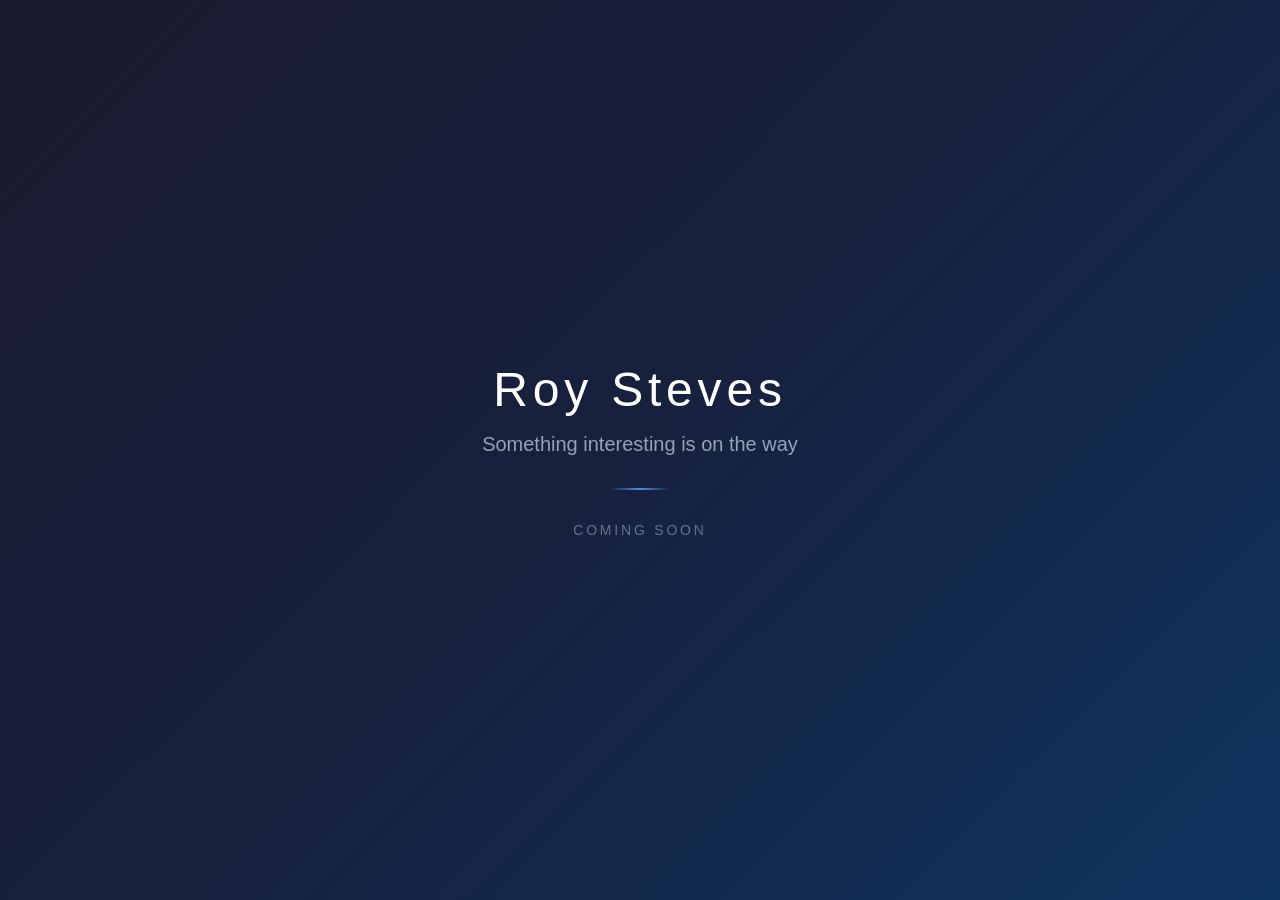
==== index.html @ a5202943 "Initial coming soon page" ====
<!DOCTYPE html>
<html lang="en">
<head>
  <meta charset="UTF-8">
  <meta name="viewport" content="width=device-width, initial-scale=1.0">
  <title>Roy Steves</title>
  <style>
    * {
      margin: 0;
      padding: 0;
      box-sizing: border-box;
    }

    body {
      font-family: -apple-system, BlinkMacSystemFont, 'Segoe UI', Roboto, Oxygen, Ubuntu, sans-serif;
      min-height: 100vh;
      display: flex;
      align-items: center;
      justify-content: center;
      background: linear-gradient(135deg, #1a1a2e 0%, #16213e 50%, #0f3460 100%);
      color: #fff;
    }

    .container {
      text-align: center;
      padding: 2rem;
    }

    h1 {
      font-size: 3rem;
      font-weight: 300;
      margin-bottom: 1rem;
      letter-spacing: 0.1em;
    }

    .tagline {
      font-size: 1.25rem;
      color: #94a3b8;
      font-weight: 300;
    }

    .divider {
      width: 60px;
      height: 2px;
      background: linear-gradient(90deg, transparent, #4f8fea, transparent);
      margin: 2rem auto;
    }

    .coming-soon {
      font-size: 0.875rem;
      color: #64748b;
      text-transform: uppercase;
      letter-spacing: 0.2em;
    }
  </style>
</head>
<body>
  <div class="container">
    <h1>Roy Steves</h1>
    <p class="tagline">Something interesting is on the way</p>
    <div class="divider"></div>
    <p class="coming-soon">Coming Soon</p>
  </div>
</body>
</html>
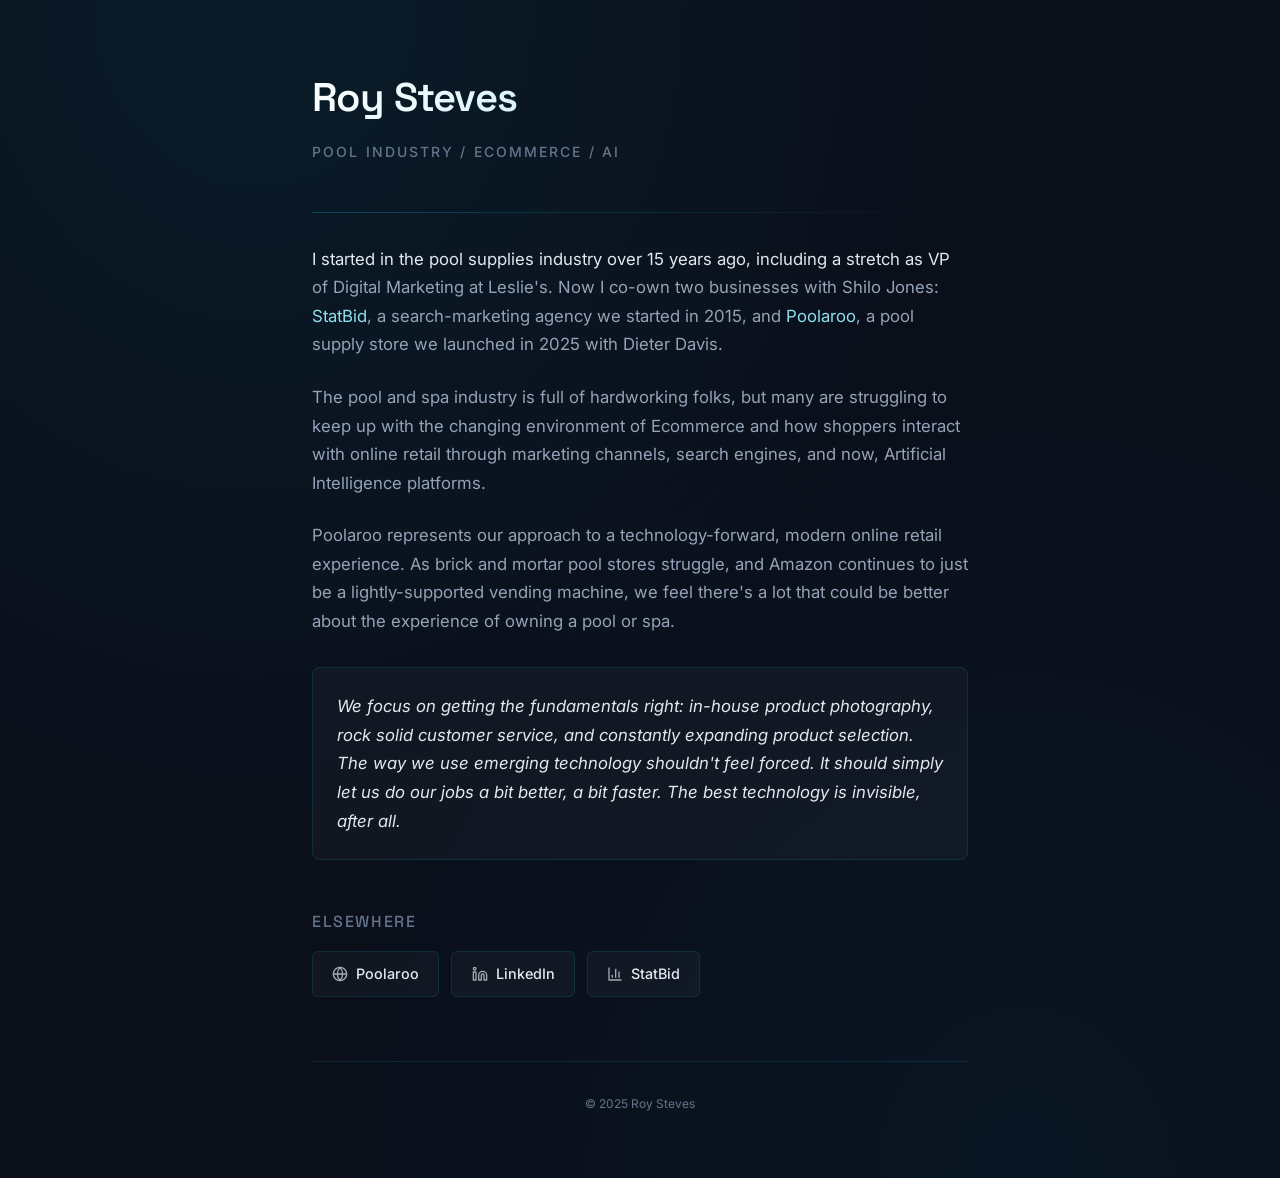
==== commit 12de07c2: "Add bio content with Poolaroo-inspired dark theme" ====
--- a/index.html
+++ b/index.html
@@ -4,7 +4,22 @@
   <meta charset="UTF-8">
   <meta name="viewport" content="width=device-width, initial-scale=1.0">
   <title>Roy Steves</title>
+  <link rel="preconnect" href="https://fonts.googleapis.com">
+  <link rel="preconnect" href="https://fonts.gstatic.com" crossorigin>
+  <link href="https://fonts.googleapis.com/css2?family=Inter:wght@300;400;500;600&family=Space+Grotesk:wght@400;500;600&display=swap" rel="stylesheet">
   <style>
+    :root {
+      --brand-primary: #00B4D8;
+      --brand-dark: #0077B6;
+      --brand-accent: #90E0EF;
+      --bg-dark: #0a0f1a;
+      --bg-card: rgba(255, 255, 255, 0.03);
+      --text-primary: #e2e8f0;
+      --text-secondary: #94a3b8;
+      --text-muted: #64748b;
+      --border-subtle: rgba(0, 180, 216, 0.15);
+    }
+
     * {
       margin: 0;
       padding: 0;
@@ -12,54 +27,207 @@
     }
 
     body {
-      font-family: -apple-system, BlinkMacSystemFont, 'Segoe UI', Roboto, Oxygen, Ubuntu, sans-serif;
+      font-family: 'Inter', -apple-system, BlinkMacSystemFont, sans-serif;
       min-height: 100vh;
+      background: var(--bg-dark);
+      background-image:
+        radial-gradient(ellipse at 20% 0%, rgba(0, 180, 216, 0.08) 0%, transparent 50%),
+        radial-gradient(ellipse at 80% 100%, rgba(0, 119, 182, 0.06) 0%, transparent 50%);
+      color: var(--text-primary);
+      line-height: 1.7;
+    }
+
+    .container {
+      max-width: 720px;
+      margin: 0 auto;
+      padding: 4rem 2rem;
+    }
+
+    header {
+      margin-bottom: 3rem;
+    }
+
+    h1 {
+      font-family: 'Space Grotesk', sans-serif;
+      font-size: 2.5rem;
+      font-weight: 600;
+      letter-spacing: -0.02em;
+      margin-bottom: 0.5rem;
+      background: linear-gradient(135deg, #fff 0%, var(--brand-accent) 100%);
+      -webkit-background-clip: text;
+      -webkit-text-fill-color: transparent;
+      background-clip: text;
+    }
+
+    .subtitle {
+      font-size: 0.875rem;
+      color: var(--text-muted);
+      text-transform: uppercase;
+      letter-spacing: 0.15em;
+      font-weight: 500;
+    }
+
+    .divider {
+      height: 1px;
+      background: linear-gradient(90deg, var(--brand-primary), transparent);
+      margin: 2rem 0;
+      opacity: 0.3;
+    }
+
+    .content p {
+      font-size: 1.05rem;
+      color: var(--text-secondary);
+      margin-bottom: 1.5rem;
+    }
+
+    .content p:first-of-type::first-line {
+      color: var(--text-primary);
+      font-weight: 400;
+    }
+
+    .highlight {
+      color: var(--brand-accent);
+    }
+
+    .philosophy {
+      background: var(--bg-card);
+      border: 1px solid var(--border-subtle);
+      border-radius: 8px;
+      padding: 1.5rem;
+      margin: 2rem 0;
+    }
+
+    .philosophy p {
+      margin-bottom: 0;
+      font-style: italic;
+      color: var(--text-primary);
+    }
+
+    h2 {
+      font-family: 'Space Grotesk', sans-serif;
+      font-size: 1rem;
+      font-weight: 500;
+      color: var(--text-muted);
+      text-transform: uppercase;
+      letter-spacing: 0.1em;
+      margin-top: 3rem;
+      margin-bottom: 1rem;
+    }
+
+    .links {
       display: flex;
+      flex-wrap: wrap;
+      gap: 0.75rem;
+    }
+
+    .links a {
+      display: inline-flex;
       align-items: center;
-      justify-content: center;
-      background: linear-gradient(135deg, #1a1a2e 0%, #16213e 50%, #0f3460 100%);
-      color: #fff;
-    }
-
-    .container {
+      gap: 0.5rem;
+      padding: 0.6rem 1.2rem;
+      background: var(--bg-card);
+      border: 1px solid var(--border-subtle);
+      border-radius: 6px;
+      color: var(--text-primary);
+      text-decoration: none;
+      font-size: 0.9rem;
+      font-weight: 500;
+      transition: all 0.2s ease;
+    }
+
+    .links a:hover {
+      background: rgba(0, 180, 216, 0.1);
+      border-color: var(--brand-primary);
+      color: var(--brand-accent);
+      transform: translateY(-1px);
+    }
+
+    .links a svg {
+      width: 16px;
+      height: 16px;
+      opacity: 0.7;
+    }
+
+    footer {
+      margin-top: 4rem;
+      padding-top: 2rem;
+      border-top: 1px solid var(--border-subtle);
       text-align: center;
-      padding: 2rem;
-    }
-
-    h1 {
-      font-size: 3rem;
-      font-weight: 300;
-      margin-bottom: 1rem;
-      letter-spacing: 0.1em;
-    }
-
-    .tagline {
-      font-size: 1.25rem;
-      color: #94a3b8;
-      font-weight: 300;
-    }
-
-    .divider {
-      width: 60px;
-      height: 2px;
-      background: linear-gradient(90deg, transparent, #4f8fea, transparent);
-      margin: 2rem auto;
-    }
-
-    .coming-soon {
-      font-size: 0.875rem;
-      color: #64748b;
-      text-transform: uppercase;
-      letter-spacing: 0.2em;
+      font-size: 0.75rem;
+      color: var(--text-muted);
+    }
+
+    @media (max-width: 600px) {
+      .container {
+        padding: 2rem 1.5rem;
+      }
+
+      h1 {
+        font-size: 2rem;
+      }
+
+      .links {
+        flex-direction: column;
+      }
+
+      .links a {
+        justify-content: center;
+      }
     }
   </style>
 </head>
 <body>
   <div class="container">
-    <h1>Roy Steves</h1>
-    <p class="tagline">Something interesting is on the way</p>
+    <header>
+      <h1>Roy Steves</h1>
+      <p class="subtitle">Pool Industry / Ecommerce / AI</p>
+    </header>
+
     <div class="divider"></div>
-    <p class="coming-soon">Coming Soon</p>
+
+    <div class="content">
+      <p>I started in the pool supplies industry over 15 years ago, including a stretch as VP of Digital Marketing at Leslie's. Now I co-own two businesses with Shilo Jones: <span class="highlight">StatBid</span>, a search-marketing agency we started in 2015, and <span class="highlight">Poolaroo</span>, a pool supply store we launched in 2025 with Dieter Davis.</p>
+
+      <p>The pool and spa industry is full of hardworking folks, but many are struggling to keep up with the changing environment of Ecommerce and how shoppers interact with online retail through marketing channels, search engines, and now, Artificial Intelligence platforms.</p>
+
+      <p>Poolaroo represents our approach to a technology-forward, modern online retail experience. As brick and mortar pool stores struggle, and Amazon continues to just be a lightly-supported vending machine, we feel there's a lot that could be better about the experience of owning a pool or spa.</p>
+
+      <div class="philosophy">
+        <p>We focus on getting the fundamentals right: in-house product photography, rock solid customer service, and constantly expanding product selection. The way we use emerging technology shouldn't feel forced. It should simply let us do our jobs a bit better, a bit faster. The best technology is invisible, after all.</p>
+      </div>
+    </div>
+
+    <h2>Elsewhere</h2>
+    <div class="links">
+      <a href="https://poolaroo.com" target="_blank" rel="noopener">
+        <svg viewBox="0 0 24 24" fill="none" stroke="currentColor" stroke-width="2" stroke-linecap="round" stroke-linejoin="round">
+          <circle cx="12" cy="12" r="10"/>
+          <path d="M2 12h20M12 2a15.3 15.3 0 0 1 4 10 15.3 15.3 0 0 1-4 10 15.3 15.3 0 0 1-4-10 15.3 15.3 0 0 1 4-10z"/>
+        </svg>
+        Poolaroo
+      </a>
+      <a href="https://linkedin.com/in/roysteves" target="_blank" rel="noopener">
+        <svg viewBox="0 0 24 24" fill="none" stroke="currentColor" stroke-width="2" stroke-linecap="round" stroke-linejoin="round">
+          <path d="M16 8a6 6 0 0 1 6 6v7h-4v-7a2 2 0 0 0-2-2 2 2 0 0 0-2 2v7h-4v-7a6 6 0 0 1 6-6z"/>
+          <rect x="2" y="9" width="4" height="12"/>
+          <circle cx="4" cy="4" r="2"/>
+        </svg>
+        LinkedIn
+      </a>
+      <a href="https://statbid.com" target="_blank" rel="noopener">
+        <svg viewBox="0 0 24 24" fill="none" stroke="currentColor" stroke-width="2" stroke-linecap="round" stroke-linejoin="round">
+          <path d="M3 3v18h18"/>
+          <path d="M18 17V9"/>
+          <path d="M13 17V5"/>
+          <path d="M8 17v-3"/>
+        </svg>
+        StatBid
+      </a>
+    </div>
+
+    <footer>
+      &copy; 2025 Roy Steves
+    </footer>
   </div>
 </body>
 </html>
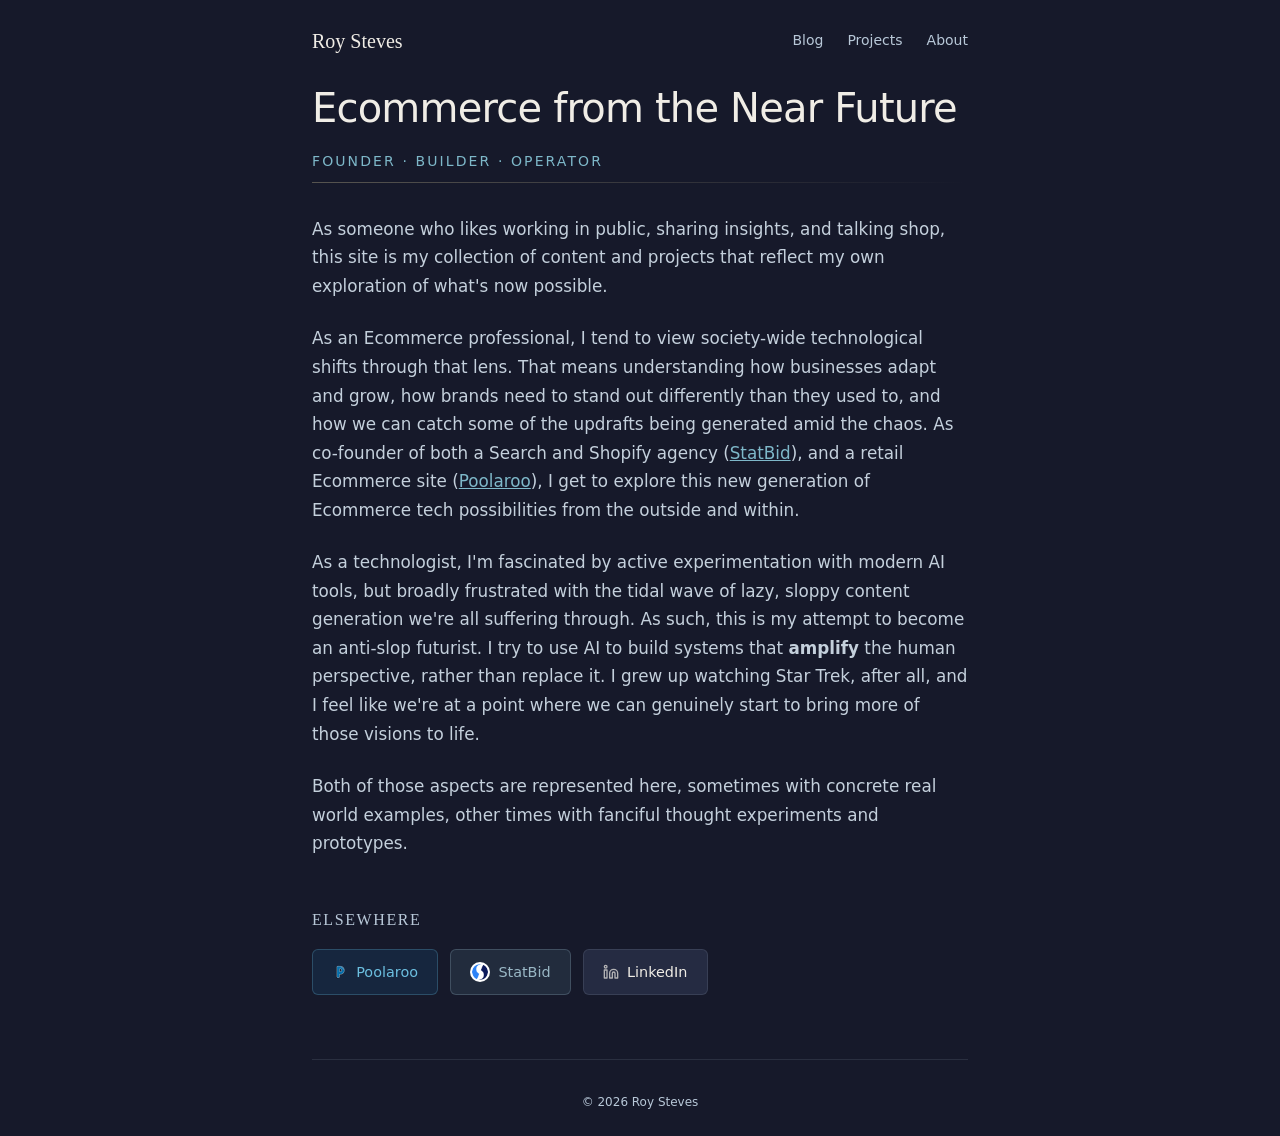
==== commit 1006adfd: "Build out full site: design system, content, About page, and Hypnos project - New color palette (ink" ====
--- a/index.html
+++ b/index.html
@@ -3,208 +3,57 @@
 <head>
   <meta charset="UTF-8">
   <meta name="viewport" content="width=device-width, initial-scale=1.0">
-  <title>Roy Steves</title>
-  <link rel="preconnect" href="https://fonts.googleapis.com">
-  <link rel="preconnect" href="https://fonts.gstatic.com" crossorigin>
-  <link href="https://fonts.googleapis.com/css2?family=Inter:wght@300;400;500;600&family=Space+Grotesk:wght@400;500;600&display=swap" rel="stylesheet">
-  <style>
-    :root {
-      --brand-primary: #00B4D8;
-      --brand-dark: #0077B6;
-      --brand-accent: #90E0EF;
-      --bg-dark: #0a0f1a;
-      --bg-card: rgba(255, 255, 255, 0.03);
-      --text-primary: #e2e8f0;
-      --text-secondary: #94a3b8;
-      --text-muted: #64748b;
-      --border-subtle: rgba(0, 180, 216, 0.15);
-    }
+  <title>Roy Steves — Pool Industry, Ecommerce & AI</title>
+  <meta name="description" content="Roy Steves is a pool industry veteran, co-owner of StatBid and Poolaroo, writing about ecommerce, AI, and building technology-forward businesses.">
+  <link rel="canonical" href="https://roysteves.com/">
 
-    * {
-      margin: 0;
-      padding: 0;
-      box-sizing: border-box;
-    }
+  <!-- Open Graph -->
+  <meta property="og:title" content="Roy Steves — Pool Industry, Ecommerce & AI">
+  <meta property="og:description" content="Pool industry veteran, co-owner of StatBid and Poolaroo. Writing about ecommerce, AI, and building technology-forward businesses.">
+  <meta property="og:url" content="https://roysteves.com/">
+  <meta property="og:type" content="website">
+  <meta property="og:site_name" content="Roy Steves">
 
-    body {
-      font-family: 'Inter', -apple-system, BlinkMacSystemFont, sans-serif;
-      min-height: 100vh;
-      background: var(--bg-dark);
-      background-image:
-        radial-gradient(ellipse at 20% 0%, rgba(0, 180, 216, 0.08) 0%, transparent 50%),
-        radial-gradient(ellipse at 80% 100%, rgba(0, 119, 182, 0.06) 0%, transparent 50%);
-      color: var(--text-primary);
-      line-height: 1.7;
-    }
 
-    .container {
-      max-width: 720px;
-      margin: 0 auto;
-      padding: 4rem 2rem;
-    }
 
-    header {
-      margin-bottom: 3rem;
-    }
-
-    h1 {
-      font-family: 'Space Grotesk', sans-serif;
-      font-size: 2.5rem;
-      font-weight: 600;
-      letter-spacing: -0.02em;
-      margin-bottom: 0.5rem;
-      background: linear-gradient(135deg, #fff 0%, var(--brand-accent) 100%);
-      -webkit-background-clip: text;
-      -webkit-text-fill-color: transparent;
-      background-clip: text;
-    }
-
-    .subtitle {
-      font-size: 0.875rem;
-      color: var(--text-muted);
-      text-transform: uppercase;
-      letter-spacing: 0.15em;
-      font-weight: 500;
-    }
-
-    .divider {
-      height: 1px;
-      background: linear-gradient(90deg, var(--brand-primary), transparent);
-      margin: 2rem 0;
-      opacity: 0.3;
-    }
-
-    .content p {
-      font-size: 1.05rem;
-      color: var(--text-secondary);
-      margin-bottom: 1.5rem;
-    }
-
-    .content p:first-of-type::first-line {
-      color: var(--text-primary);
-      font-weight: 400;
-    }
-
-    .highlight {
-      color: var(--brand-accent);
-    }
-
-    .philosophy {
-      background: var(--bg-card);
-      border: 1px solid var(--border-subtle);
-      border-radius: 8px;
-      padding: 1.5rem;
-      margin: 2rem 0;
-    }
-
-    .philosophy p {
-      margin-bottom: 0;
-      font-style: italic;
-      color: var(--text-primary);
-    }
-
-    h2 {
-      font-family: 'Space Grotesk', sans-serif;
-      font-size: 1rem;
-      font-weight: 500;
-      color: var(--text-muted);
-      text-transform: uppercase;
-      letter-spacing: 0.1em;
-      margin-top: 3rem;
-      margin-bottom: 1rem;
-    }
-
-    .links {
-      display: flex;
-      flex-wrap: wrap;
-      gap: 0.75rem;
-    }
-
-    .links a {
-      display: inline-flex;
-      align-items: center;
-      gap: 0.5rem;
-      padding: 0.6rem 1.2rem;
-      background: var(--bg-card);
-      border: 1px solid var(--border-subtle);
-      border-radius: 6px;
-      color: var(--text-primary);
-      text-decoration: none;
-      font-size: 0.9rem;
-      font-weight: 500;
-      transition: all 0.2s ease;
-    }
-
-    .links a:hover {
-      background: rgba(0, 180, 216, 0.1);
-      border-color: var(--brand-primary);
-      color: var(--brand-accent);
-      transform: translateY(-1px);
-    }
-
-    .links a svg {
-      width: 16px;
-      height: 16px;
-      opacity: 0.7;
-    }
-
-    footer {
-      margin-top: 4rem;
-      padding-top: 2rem;
-      border-top: 1px solid var(--border-subtle);
-      text-align: center;
-      font-size: 0.75rem;
-      color: var(--text-muted);
-    }
-
-    @media (max-width: 600px) {
-      .container {
-        padding: 2rem 1.5rem;
-      }
-
-      h1 {
-        font-size: 2rem;
-      }
-
-      .links {
-        flex-direction: column;
-      }
-
-      .links a {
-        justify-content: center;
-      }
-    }
-  </style>
+  <link rel="alternate" type="application/rss+xml" title="Roy Steves" href="https://roysteves.com/feed.xml">
+  <link rel="stylesheet" href="./assets/css/style.css">
 </head>
 <body>
   <div class="container">
+    <nav class="site-nav">
+      <span class="site-name">Roy Steves</span>
+      <a href="./blog/index.html">Blog</a>
+      <a href="./projects/index.html">Projects</a>
+      <a href="./about.html">About</a>
+    </nav>
+
     <header>
-      <h1>Roy Steves</h1>
-      <p class="subtitle">Pool Industry / Ecommerce / AI</p>
+      <h1>Ecommerce from the Near Future</h1>
+      <p class="subtitle">Founder · Builder · Operator</p>
     </header>
 
     <div class="divider"></div>
 
     <div class="content">
-      <p>I started in the pool supplies industry over 15 years ago, including a stretch as VP of Digital Marketing at Leslie's. Now I co-own two businesses with Shilo Jones: <span class="highlight">StatBid</span>, a search-marketing agency we started in 2015, and <span class="highlight">Poolaroo</span>, a pool supply store we launched in 2025 with Dieter Davis.</p>
+      <p>As someone who likes working in public, sharing insights, and talking shop, this site is my collection of content and projects that reflect my own exploration of what's now possible.</p>
 
-      <p>The pool and spa industry is full of hardworking folks, but many are struggling to keep up with the changing environment of Ecommerce and how shoppers interact with online retail through marketing channels, search engines, and now, Artificial Intelligence platforms.</p>
+      <p>As an Ecommerce professional, I tend to view society-wide technological shifts through that lens. That means understanding how businesses adapt and grow, how brands need to stand out differently than they used to, and how we can catch some of the updrafts being generated amid the chaos. As co-founder of both a Search and Shopify agency (<a href="https://statbid.com" target="_blank" rel="noopener">StatBid</a>), and a retail Ecommerce site (<a href="https://poolaroo.com" target="_blank" rel="noopener">Poolaroo</a>), I get to explore this new generation of Ecommerce tech possibilities from the outside and within.</p>
 
-      <p>Poolaroo represents our approach to a technology-forward, modern online retail experience. As brick and mortar pool stores struggle, and Amazon continues to just be a lightly-supported vending machine, we feel there's a lot that could be better about the experience of owning a pool or spa.</p>
+      <p>As a technologist, I'm fascinated by active experimentation with modern AI tools, but broadly frustrated with the tidal wave of lazy, sloppy content generation we're all suffering through. As such, this is my attempt to become an anti-slop futurist. I try to use AI to build systems that <strong>amplify</strong> the human perspective, rather than replace it. I grew up watching Star Trek, after all, and I feel like we're at a point where we can genuinely start to bring more of those visions to life.</p>
 
-      <div class="philosophy">
-        <p>We focus on getting the fundamentals right: in-house product photography, rock solid customer service, and constantly expanding product selection. The way we use emerging technology shouldn't feel forced. It should simply let us do our jobs a bit better, a bit faster. The best technology is invisible, after all.</p>
-      </div>
+      <p>Both of those aspects are represented here, sometimes with concrete real world examples, other times with fanciful thought experiments and prototypes.</p>
     </div>
 
     <h2>Elsewhere</h2>
     <div class="links">
       <a href="https://poolaroo.com" target="_blank" rel="noopener">
-        <svg viewBox="0 0 24 24" fill="none" stroke="currentColor" stroke-width="2" stroke-linecap="round" stroke-linejoin="round">
-          <circle cx="12" cy="12" r="10"/>
-          <path d="M2 12h20M12 2a15.3 15.3 0 0 1 4 10 15.3 15.3 0 0 1-4 10 15.3 15.3 0 0 1-4-10 15.3 15.3 0 0 1 4-10z"/>
-        </svg>
+        <img src="./assets/img/poolaroo-favicon.png" alt="Poolaroo" width="16" height="16">
         Poolaroo
+      </a>
+      <a href="https://statbid.com" target="_blank" rel="noopener">
+        <img src="./assets/img/statbid-favicon.png" alt="StatBid" width="16" height="16" class="icon-on-dark">
+        StatBid
       </a>
       <a href="https://linkedin.com/in/roysteves" target="_blank" rel="noopener">
         <svg viewBox="0 0 24 24" fill="none" stroke="currentColor" stroke-width="2" stroke-linecap="round" stroke-linejoin="round">
@@ -214,19 +63,10 @@
         </svg>
         LinkedIn
       </a>
-      <a href="https://statbid.com" target="_blank" rel="noopener">
-        <svg viewBox="0 0 24 24" fill="none" stroke="currentColor" stroke-width="2" stroke-linecap="round" stroke-linejoin="round">
-          <path d="M3 3v18h18"/>
-          <path d="M18 17V9"/>
-          <path d="M13 17V5"/>
-          <path d="M8 17v-3"/>
-        </svg>
-        StatBid
-      </a>
     </div>
 
     <footer>
-      &copy; 2025 Roy Steves
+      © 2026 Roy Steves
     </footer>
   </div>
 </body>
--- a/assets/css/style.css
+++ b/assets/css/style.css
@@ -0,0 +1,411 @@
+/* ===================================================================
+   Roy Steves — roysteves.com
+   Shared styles for all pages
+   =================================================================== */
+
+:root {
+  /* Background / surfaces */
+  --bg-page: #16192a;
+  --bg-card: #252b42;
+
+  /* Text */
+  --text-primary: #f0ede6;
+  --text-body: #c4d0dc;
+  --text-secondary: #b8c8d8;
+
+  /* Accent: teal */
+  --accent-teal: #7eb8c9;
+
+  /* Accent: gold */
+  --accent-gold: #dfc98a;
+  --accent-gold-light: #eddfa8;
+  --accent-gold-fill: rgba(223, 201, 138, 0.08);
+  --accent-gold-border: rgba(223, 201, 138, 0.25);
+
+  /* Brand: Poolaroo */
+  --brand-poolaroo-text: #6cbfe0;
+  --brand-poolaroo-bg: rgba(26, 143, 209, 0.12);
+  --brand-poolaroo-border: rgba(108, 191, 224, 0.25);
+
+  /* Brand: StatBid */
+  --brand-statbid-text: #9ab8c6;
+  --brand-statbid-bg: rgba(126, 184, 201, 0.12);
+  --brand-statbid-border: rgba(154, 184, 198, 0.25);
+
+  /* Borders */
+  --border-subtle: rgba(184, 200, 216, 0.12);
+
+  /* Typography */
+  --font-serif: 'Palatino Linotype', Palatino, 'Book Antiqua', serif;
+  --font-sans: system-ui, -apple-system, sans-serif;
+}
+
+* {
+  margin: 0;
+  padding: 0;
+  box-sizing: border-box;
+}
+
+body {
+  font-family: var(--font-sans);
+  min-height: 100vh;
+  background: var(--bg-page);
+  color: var(--text-body);
+  line-height: 1.7;
+}
+
+/* ---- Layout ---- */
+
+.container {
+  max-width: 720px;
+  margin: 0 auto;
+  padding: 1.5rem 2rem;
+}
+
+/* ---- Site nav ---- */
+
+.site-nav {
+  display: flex;
+  align-items: center;
+  gap: 1.5rem;
+  margin-bottom: 1rem;
+  font-size: 0.875rem;
+  font-weight: 500;
+}
+
+.site-nav .site-name,
+.site-nav .site-name:visited {
+  font-family: var(--font-serif);
+  font-size: 1.25rem;
+  font-weight: 400;
+  color: var(--text-primary);
+  text-decoration: none;
+  margin-right: auto;
+}
+
+.site-nav a,
+.site-nav a:visited {
+  color: var(--text-secondary);
+  text-decoration: none;
+  transition: color 0.2s ease;
+}
+
+.site-nav a:hover,
+.site-nav a[aria-current="page"] {
+  color: var(--accent-teal);
+}
+
+/* ---- Typography ---- */
+
+h1 {
+  font-family: var(--font-sans);
+  font-size: 2.5rem;
+  font-weight: 300;
+  letter-spacing: -0.02em;
+  margin-bottom: 0.5rem;
+  color: var(--text-primary);
+}
+
+h2 {
+  font-family: var(--font-serif);
+  font-size: 1rem;
+  font-weight: 500;
+  color: var(--text-secondary);
+  text-transform: uppercase;
+  letter-spacing: 0.1em;
+  margin-top: 3rem;
+  margin-bottom: 1rem;
+}
+
+.subtitle {
+  font-size: 0.875rem;
+  color: var(--accent-teal);
+  text-transform: uppercase;
+  letter-spacing: 0.15em;
+  font-weight: 500;
+}
+
+/* ---- Divider ---- */
+
+.divider {
+  height: 1px;
+  background: linear-gradient(90deg, var(--accent-gold-light), transparent);
+  margin: 0.5rem 0 2rem;
+  opacity: 0.3;
+}
+
+/* ---- Content ---- */
+
+.content p {
+  font-size: 1.05rem;
+  color: var(--text-body);
+  margin-bottom: 1.5rem;
+}
+
+a {
+  color: var(--accent-teal);
+}
+
+a:visited {
+  color: var(--accent-teal);
+}
+
+.highlight {
+  color: var(--accent-teal);
+}
+
+a.highlight {
+  text-decoration: none;
+}
+
+a.highlight:visited {
+  color: var(--accent-teal);
+}
+
+a.highlight:hover {
+  text-decoration: underline;
+}
+
+/* ---- Philosophy card ---- */
+
+.philosophy {
+  background: rgba(223, 201, 138, 0.12);
+  border-left: 3px solid var(--accent-gold);
+  border-radius: 4px;
+  padding: 1.25rem 1.5rem;
+  margin: 2rem 0;
+}
+
+.philosophy p {
+  margin-bottom: 0;
+  color: var(--accent-gold-light);
+}
+
+/* ---- Link pills (homepage) ---- */
+
+.links {
+  display: flex;
+  flex-wrap: wrap;
+  gap: 0.75rem;
+}
+
+.links a {
+  display: inline-flex;
+  align-items: center;
+  gap: 0.5rem;
+  padding: 0.6rem 1.2rem;
+  background: var(--bg-card);
+  border: 1px solid var(--border-subtle);
+  border-radius: 6px;
+  color: var(--text-primary);
+  text-decoration: none;
+  font-size: 0.9rem;
+  font-weight: 500;
+  transition: all 0.2s ease;
+}
+
+.links a:hover {
+  border-color: var(--accent-teal);
+  transform: translateY(-1px);
+}
+
+.links a svg,
+.links a img {
+  width: 16px;
+  height: 16px;
+  opacity: 0.7;
+}
+
+.links a img.icon-on-dark {
+  background: #fff;
+  border-radius: 50%;
+  padding: 2px;
+  opacity: 1;
+  width: 20px;
+  height: 20px;
+}
+
+/* Brand-specific pill styles */
+.links a[href*="poolaroo"] {
+  color: var(--brand-poolaroo-text);
+  background: var(--brand-poolaroo-bg);
+  border-color: var(--brand-poolaroo-border);
+}
+
+.links a[href*="statbid"] {
+  color: var(--brand-statbid-text);
+  background: var(--brand-statbid-bg);
+  border-color: var(--brand-statbid-border);
+}
+
+/* ---- Blog / listing cards ---- */
+
+.listing {
+  list-style: none;
+}
+
+.listing li {
+  border-bottom: 1px solid var(--border-subtle);
+}
+
+.listing li:last-child {
+  border-bottom: none;
+}
+
+.listing a {
+  display: block;
+  padding: 1.25rem 0;
+  text-decoration: none;
+}
+
+.listing .title {
+  display: block;
+  font-family: var(--font-serif);
+  font-size: 1.15rem;
+  font-weight: 500;
+  color: var(--accent-teal);
+}
+
+.listing .meta {
+  display: block;
+  font-size: 0.8rem;
+  color: var(--text-secondary);
+  margin-top: 0.25rem;
+}
+
+.listing .summary {
+  display: block;
+  font-size: 0.925rem;
+  color: var(--text-body);
+  margin-top: 0.5rem;
+  line-height: 1.5;
+}
+
+/* ---- Article (blog post) ---- */
+
+article h1 {
+  margin-bottom: 0.75rem;
+}
+
+article .article-meta {
+  font-size: 0.85rem;
+  color: var(--text-secondary);
+  margin-bottom: 2rem;
+}
+
+article .article-body h2 {
+  text-transform: none;
+  font-size: 1.4rem;
+  color: var(--text-primary);
+  letter-spacing: -0.01em;
+  margin-top: 2.5rem;
+  margin-bottom: 0.75rem;
+}
+
+article .article-body h3 {
+  font-family: var(--font-serif);
+  font-size: 1.1rem;
+  font-weight: 500;
+  color: var(--text-primary);
+  margin-top: 2rem;
+  margin-bottom: 0.5rem;
+}
+
+article .article-body p {
+  font-size: 1.05rem;
+  color: var(--text-body);
+  margin-bottom: 1.5rem;
+}
+
+article .article-body ul,
+article .article-body ol {
+  color: var(--text-body);
+  font-size: 1.05rem;
+  margin-bottom: 1.5rem;
+  padding-left: 1.5rem;
+}
+
+article .article-body li {
+  margin-bottom: 0.5rem;
+}
+
+article .article-body blockquote {
+  border-left: 3px solid var(--accent-gold);
+  padding-left: 1.25rem;
+  margin: 1.5rem 0;
+  color: var(--text-primary);
+}
+
+article .article-body code {
+  font-size: 0.9em;
+  background: rgba(255, 255, 255, 0.06);
+  padding: 0.15em 0.4em;
+  border-radius: 4px;
+}
+
+article .article-body pre {
+  background: rgba(0, 0, 0, 0.3);
+  border: 1px solid var(--border-subtle);
+  border-radius: 8px;
+  padding: 1.25rem;
+  overflow-x: auto;
+  margin-bottom: 1.5rem;
+}
+
+article .article-body pre code {
+  background: none;
+  padding: 0;
+}
+
+article .article-body img {
+  max-width: 100%;
+  height: auto;
+  border-radius: 8px;
+  margin: 1.5rem 0;
+}
+
+article .article-body a {
+  color: var(--accent-teal);
+  text-decoration: underline;
+  text-underline-offset: 2px;
+}
+
+article .article-body a:visited {
+  color: var(--accent-teal);
+}
+
+article .article-body a:hover {
+  color: var(--text-primary);
+}
+
+/* ---- Footer ---- */
+
+footer {
+  margin-top: 4rem;
+  padding-top: 2rem;
+  border-top: 1px solid var(--border-subtle);
+  text-align: center;
+  font-size: 0.75rem;
+  color: var(--text-secondary);
+}
+
+/* ---- Responsive ---- */
+
+@media (max-width: 600px) {
+  .container {
+    padding: 1rem 1.5rem;
+  }
+
+  h1 {
+    font-size: 2rem;
+  }
+
+  .links {
+    flex-direction: column;
+    align-items: flex-start;
+  }
+
+  .site-nav {
+    gap: 1rem;
+  }
+}
